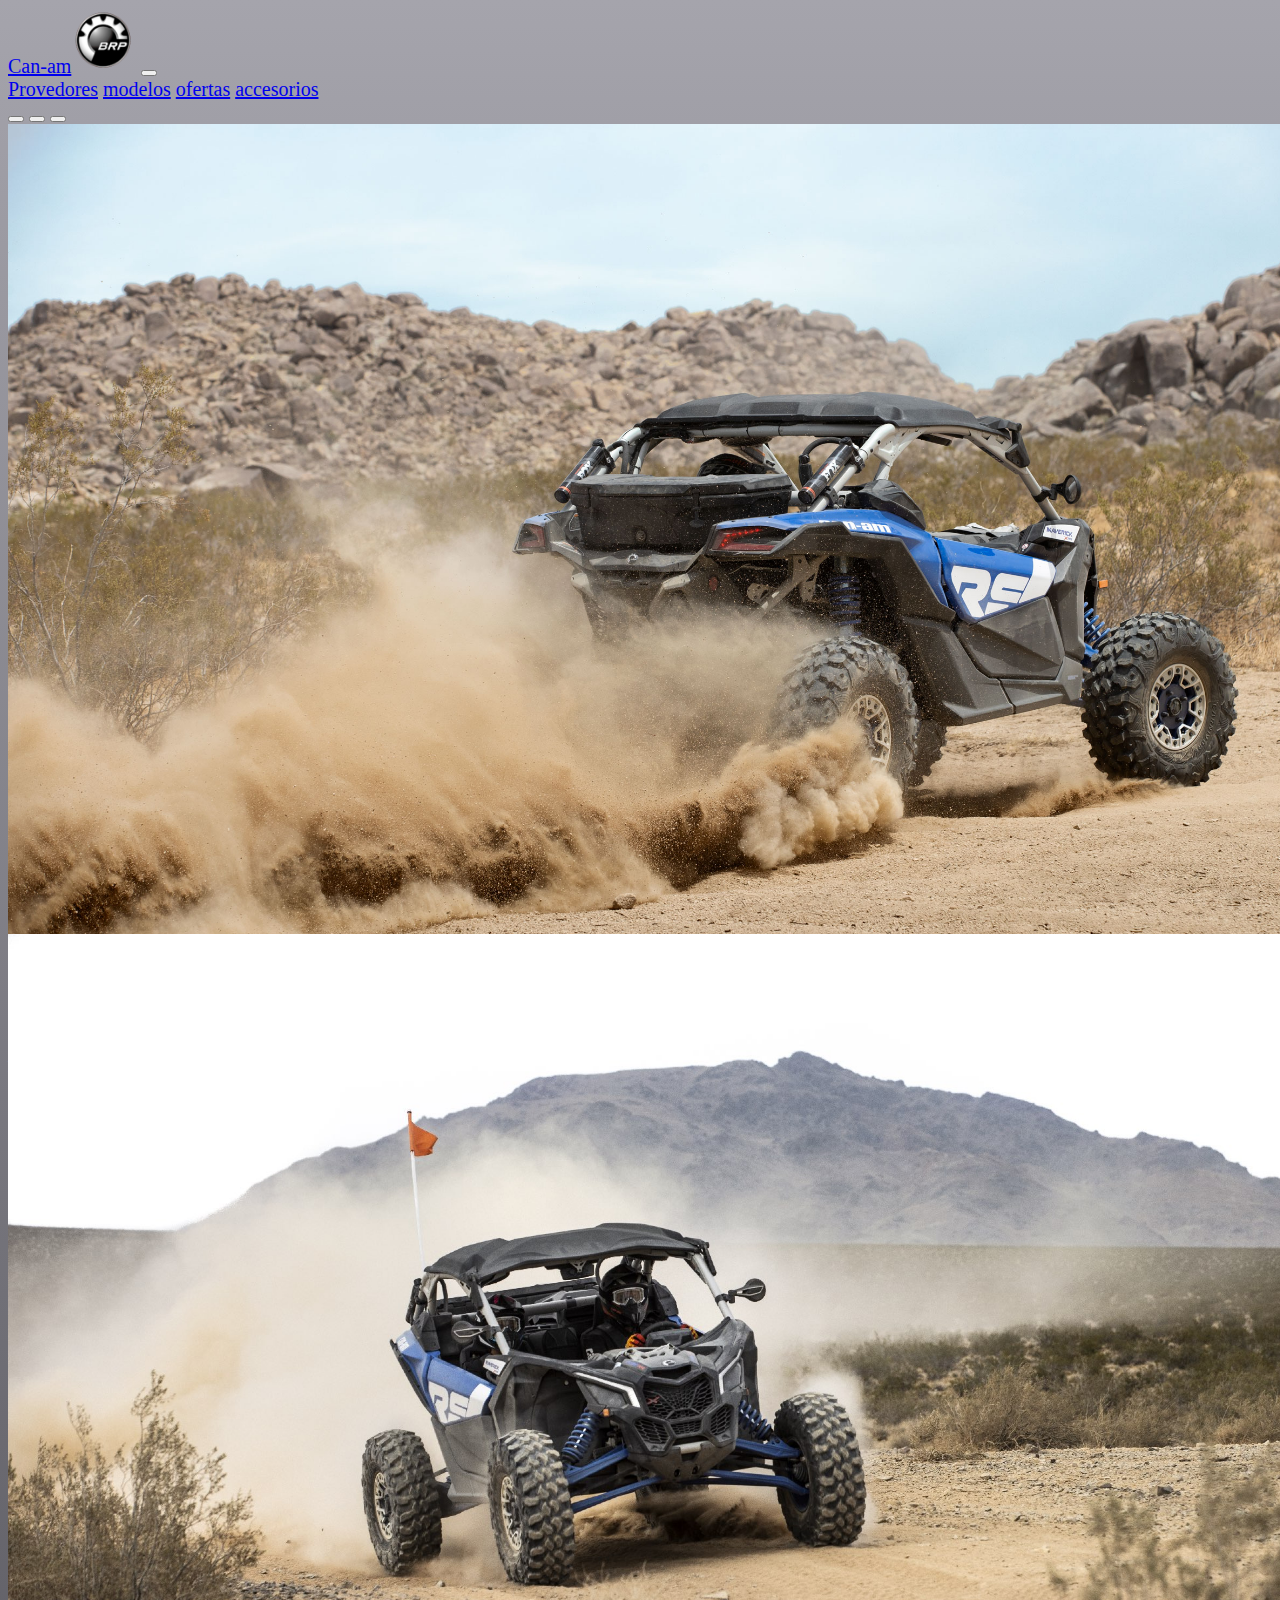
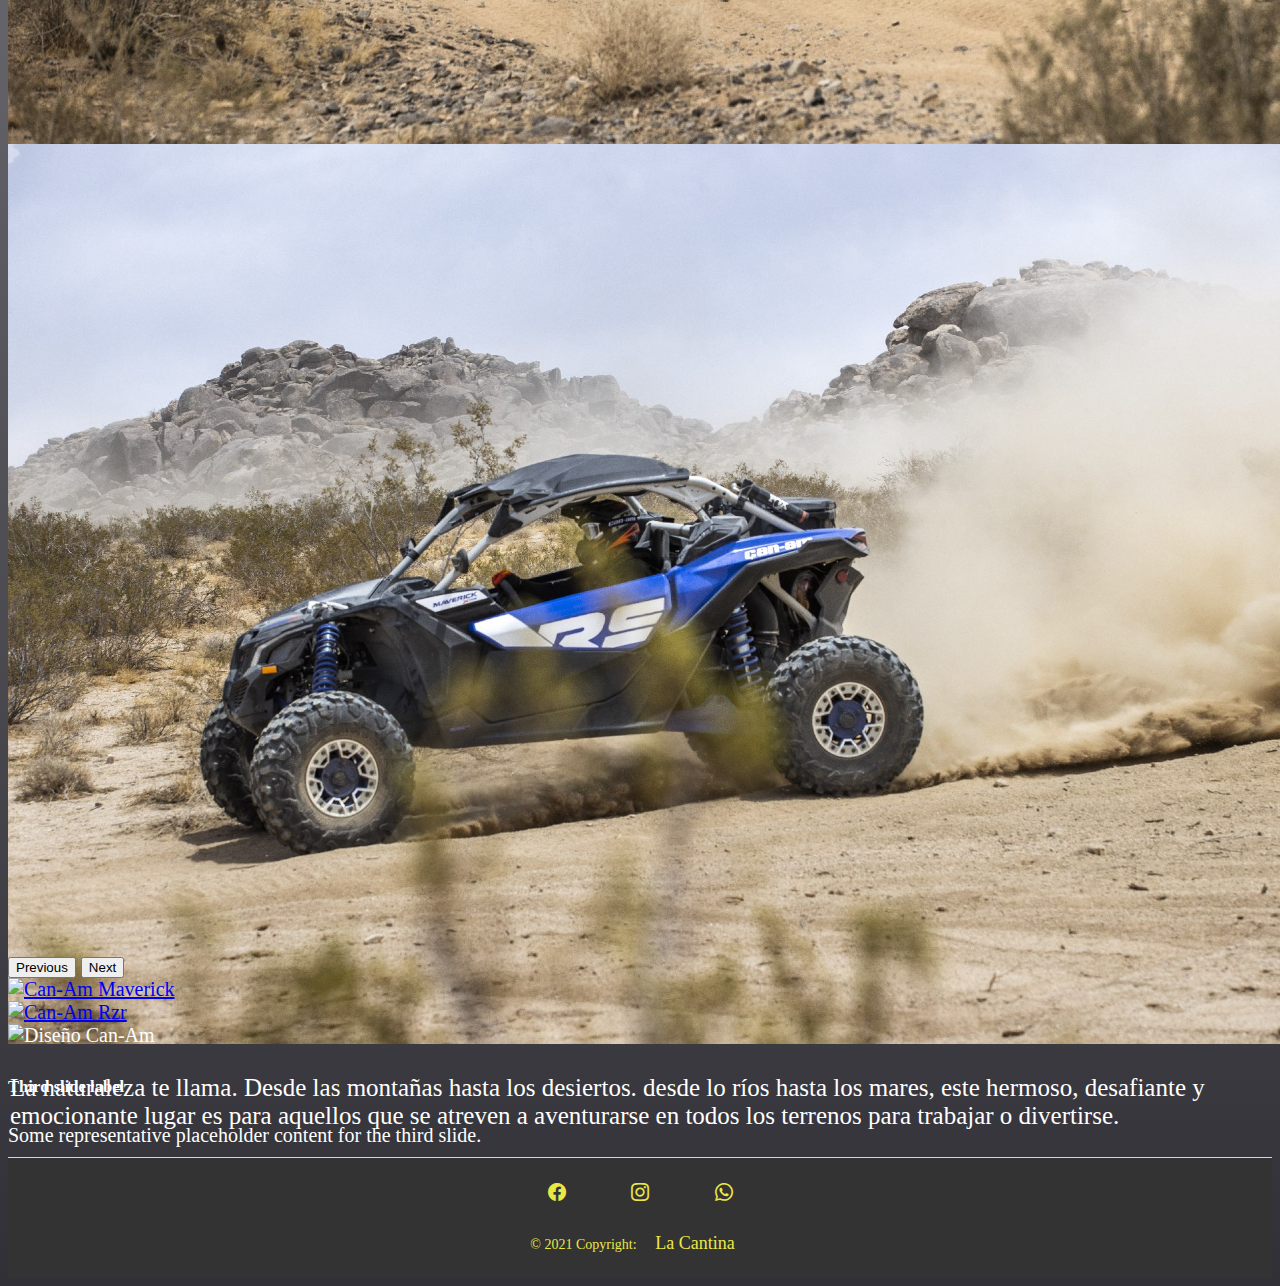
==== index.html @ 1b059263 "Interfaz" ====
<!DOCTYPE html>
<html lang="es">

<head>
  <meta charset="UTF-8" />
  <meta http-equiv="X-UA-Compatible" content="IE=edge" />
  <meta name="viewport" content="width=device-width, initial-scale=1.0" />
  <!-- css Bootstrap -->
  <link href="https://cdn.jsdelivr.net/npm/bootstrap@5.1.3/dist/css/bootstrap.min.css" rel="stylesheet"
    integrity="sha384-1BmE4kWBq78iYhFldvKuhfTAU6auU8tT94WrHftjDbrCEXSU1oBoqyl2QvZ6jIW3" crossorigin="anonymous" />
  <!-- Íconos -->
  <link rel="stylesheet" href="https://cdn.jsdelivr.net/npm/bootstrap-icons@1.6.1/font/bootstrap-icons.css" />
  <!-- estilos css -->
  <link rel="stylesheet" href="css/styles.css"/>
  <link rel="stylesheet" href="css/index.css">
  <title>Document</title>

</head>

<body>
  <header class="header">
    <nav class="navbar navbar-expand-md navbar-dark bg-dark">
      <div class="container-fluid">
        <a class="navbar-brand" href="index.html">Can-am<img src="imgs/logo.png"
            class="img-fluid Logo align-content-center" alt="Logo Can-am"></a>
        <button class="navbar-toggler" type="button" data-bs-toggle="collapse" data-bs-target="#navbarNavAltMarkup"
          aria-controls="navbarNavAltMarkup" aria-expanded="false" aria-label="Toggle navigation">
          <span class="navbar-toggler-icon"></span>
        </button>
        <div class="collapse navbar-collapse justify-content-end" id="navbarNavAltMarkup">
          <div class="navbar-nav">
            <a class="nav-link" aria-current="page" href="proveedores.html">Provedores</a>
            <a class="nav-link" href="modelos.html">modelos</a>
            <a class="nav-link" href="ofertas.html">ofertas</a>
            <a class="nav-link" href="vestir.html">accesorios</a>
          </div>
        </div>
      </div>
    </nav>
  </header>
  <!--Carrusel-->
  <main>
    <div id="carouselExampleCaptions" class="carousel slide carrusel" data-bs-ride="carousel">
      <div class="carousel-indicators">
        <button type="button" data-bs-target="#carouselExampleCaptions" data-bs-slide-to="0" class="active"
          aria-current="true" aria-label="Slide 1"></button>
        <button type="button" data-bs-target="#carouselExampleCaptions" data-bs-slide-to="1"
          aria-label="Slide 2"></button>
        <button type="button" data-bs-target="#carouselExampleCaptions" data-bs-slide-to="2"
          aria-label="Slide 3"></button>
      </div>
      <div class="carousel-inner">
        <div class="carousel-item active">
          <img src="imgs/mavx3.jpg" class="d-block w-100" alt="...">
          <div class="carousel-caption d-none d-md-block">
            <h5>First slide label</h5>
            <p>Some representative placeholder content for the first slide.</p>
          </div>
        </div>
        <div class="carousel-item">
          <img src="imgs/Maverick2.jpg" class="d-block w-100" alt="...">
          <div class="carousel-caption d-none d-md-block">
            <h5>Second slide label</h5>
            <p>Some representative placeholder content for the second slide.</p>
          </div>
        </div>
        <div class="carousel-item">
          <img src="imgs/Maverick3.jpg" class="d-block w-100" alt="...">
          <div class="carousel-caption d-none d-md-block">
            <h5>Third slide label</h5>
            <p>Some representative placeholder content for the third slide.</p>
          </div>
        </div>
      </div>
      <button class="carousel-control-prev" type="button" data-bs-target="#carouselExampleCaptions"
        data-bs-slide="prev">
        <span class="carousel-control-prev-icon" aria-hidden="true"></span>
        <span class="visually-hidden">Previous</span>
      </button>
      <button class="carousel-control-next" type="button" data-bs-target="#carouselExampleCaptions"
        data-bs-slide="next">
        <span class="carousel-control-next-icon" aria-hidden="true"></span>
        <span class="visually-hidden">Next</span>
      </button>
    </div>

    <section>
      <article class="container">
        <div class="row gy-4 mt-2">
          <div class="col-12 col-lg-6">
            <div class="card">
              <a href="modelos.html"><img src="IMGS/MaverickP.jpg" alt="Can-Am Maverick" class="img-fluid" /></a>
            </div>
          </div>
          <div class="col-12 col-lg-6">
            <div class="card">
              <a href="modelos.html"><img id="img" src="IMGS/m.jpg" alt="Can-Am Rzr" class="img-fluid" /></a>
            </div>
          </div>
        </div>
      </article>
      <article class="container">
        <div class="row gy-4 mt-2 mb-4">
          <div class="col-12 col-lg-6">
            <div class="card">
              <img class="img-fluid" src="IMGS/maverickx3_.jpg" alt="Diseño Can-Am" />
            </div>
          </div>
          <div class="col-12 col-lg-6 d-flex align-items-center">
            <div class="card">
              <p class="llamado">
                La naturaleza te llama. Desde las montañas hasta los desiertos.
                desde lo ríos hasta los mares, este hermoso, desafiante y
                emocionante lugar es para aquellos que se atreven a aventurarse
                en todos los terrenos para trabajar o divertirse.
              </p>
            </div>
          </div>
        </div>
      </article>
    </section>

  </main>
  <!--Footer-->
  <footer>
    <!--facebook-->
    <a class="facebook" href="https://es-la.facebook.com/" role="button"><i class="bi bi-facebook"></i></a>
    <!-- Instagram -->
    <a class="instagram" href="https://www.instagram.com/" role="button"><i class="bi bi-instagram"></i></a>
    <!-- Whatsapp -->
    <a class="whatsapp" href="https://www.whatsapp.com/" role="button"><i class="bi bi-whatsapp"></i></a>
    <!-- Copyright -->
    <div>
      © 2021 Copyright:
      <a id="copy" href="#">La Cantina</a>
    </div>
  </footer>
  <!--Logica bootstrap js-->
  <script src="https://cdn.jsdelivr.net/npm/bootstrap@5.1.3/dist/js/bootstrap.bundle.min.js"
    integrity="sha384-ka7Sk0Gln4gmtz2MlQnikT1wXgYsOg+OMhuP+IlRH9sENBO0LRn5q+8nbTov4+1p"
    crossorigin="anonymous"></script>
</body>

</html>
---- css/styles.css ----
/* Generales */

body{
  background: linear-gradient(to bottom, #a5a4ac, #313036);
  
  /* en duda */
  font-family: Agency FB;
  font-size: 20px;
  color: white;
}

/* Header y nav */

.Logo{
  max-height: 65px;
  width: auto;
}

.nav-link:hover {
  transform: translateY(-3px) scale(1.05);
  box-shadow: 0 5px 1px 0px rgb(235, 230, 70);
}

/* footer */

footer{
  background: #333;
  color: rgb(235, 232, 70);
  padding: 10px 0;
  text-align: center;
  font-size: 14px;
  bottom: 0;
  width: 100%;
  border-top: rgb(235, 230, 70) solid 1.5px;
}

footer a {
  color: rgb(235, 232, 70);
  text-decoration: none;
  display: inline-block;
  margin: 0 5px;
  width: 50px;
  height: 50px;
  padding: 0 10px;
  background: #333;
  line-height: 50px;
  font-size: 18px;
  transition: 0.1s;
}

footer a:hover {
  color: #fff;
  transform: translateY(-3px) scale(1.05);
  box-shadow: 0 5px 5px 0px rgba(0, 0, 0, 0.4);
}

footer .facebook:hover {
  background: #3b5999;
  filter: none;
}

footer .instagram:hover {
  background: #c13584;
}
footer .whatsapp:hover {
  background: #25d366;
}

#copy {
  font-family: Agency FB !important;
  background: #333;
  width: auto;
  margin-bottom: auto;
  color: rgb(235, 232, 70);
  text-align: center;
  justify-content: center;
}
---- css/index.css ----
/* Slider */

.carousel-item{
  max-height: 90vh;
}
  
.carousel-item img{
  max-height: 100vh;
}

.card{
  transition: all 0.50s;
  border: 0px;
  background-color: transparent;
}

.card:hover{
  transform: translateY(-15px) ;
  box-shadow: 0px 0px 10px #000 ;
  transition:all .5s ease-in-out ;
}

.llamado{
  display: flex;
  padding: 2px;
  font-size: 25px;
  align-items: center;
}
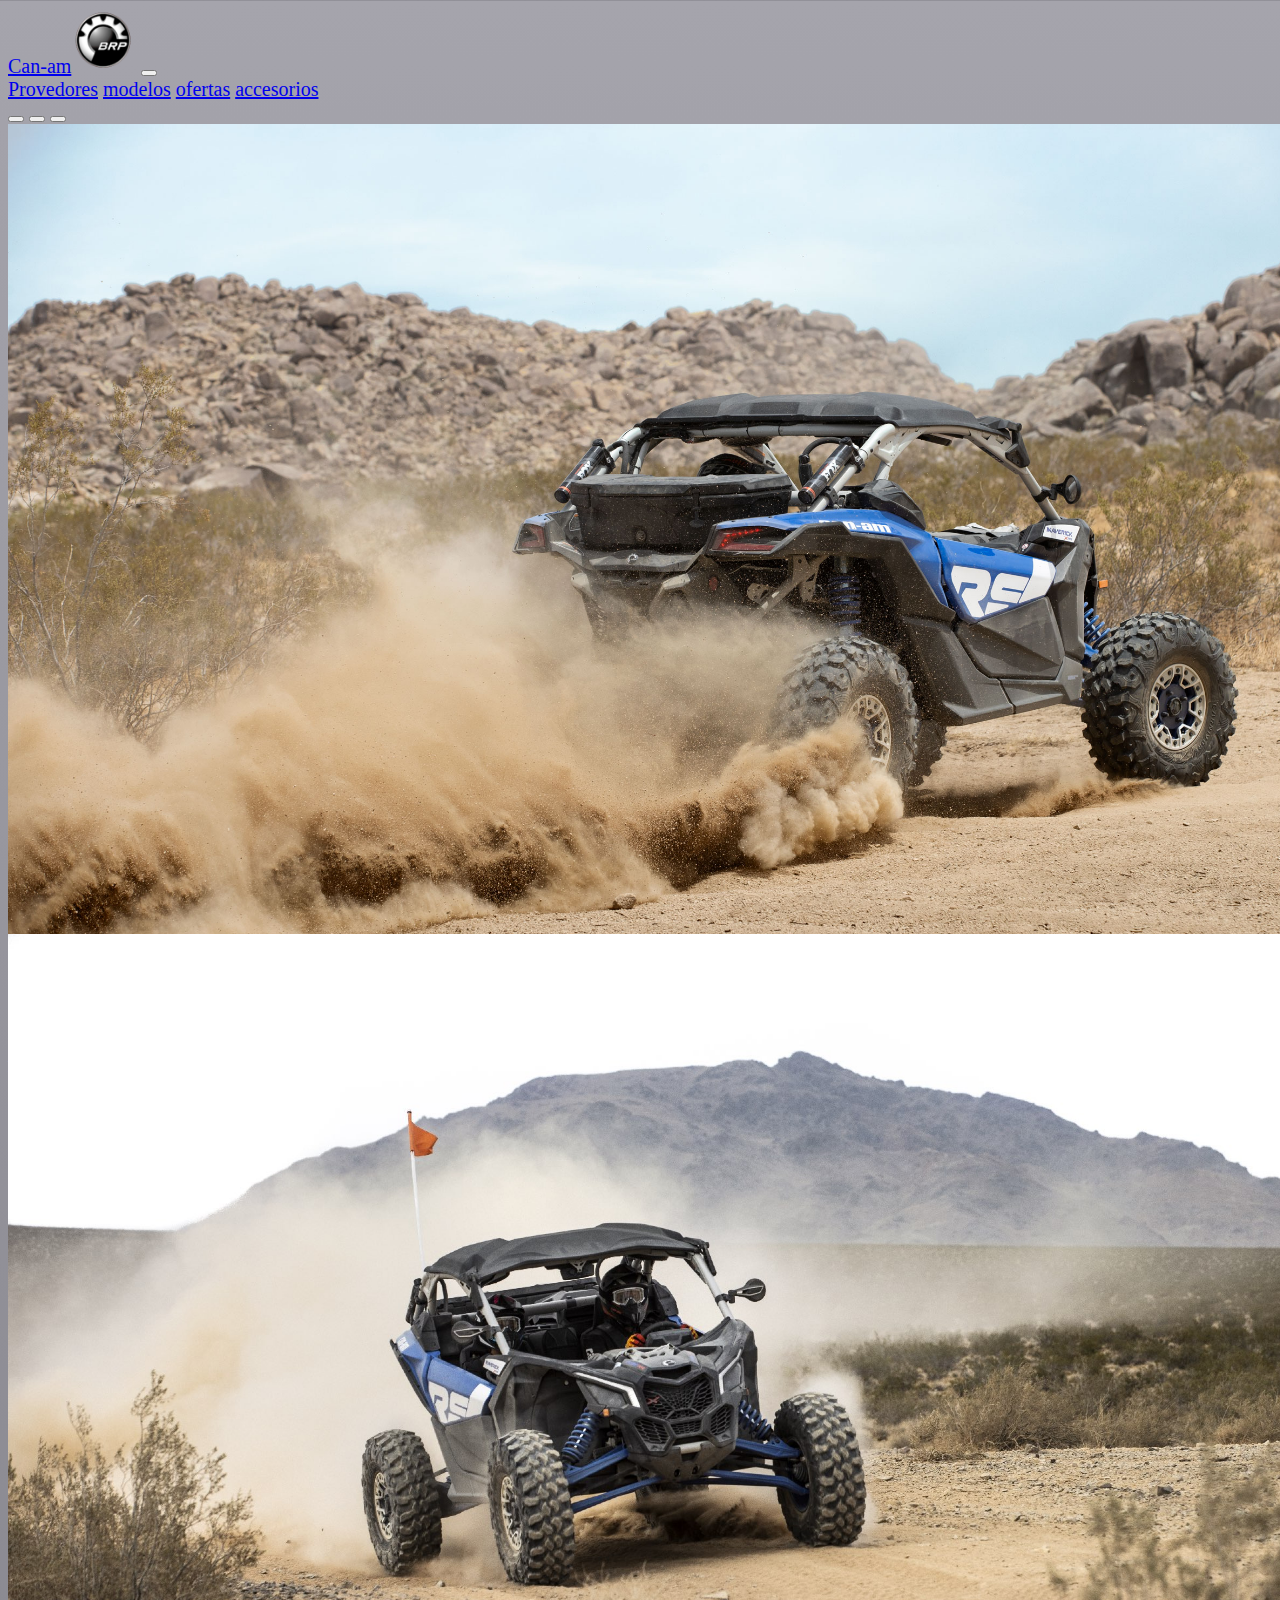
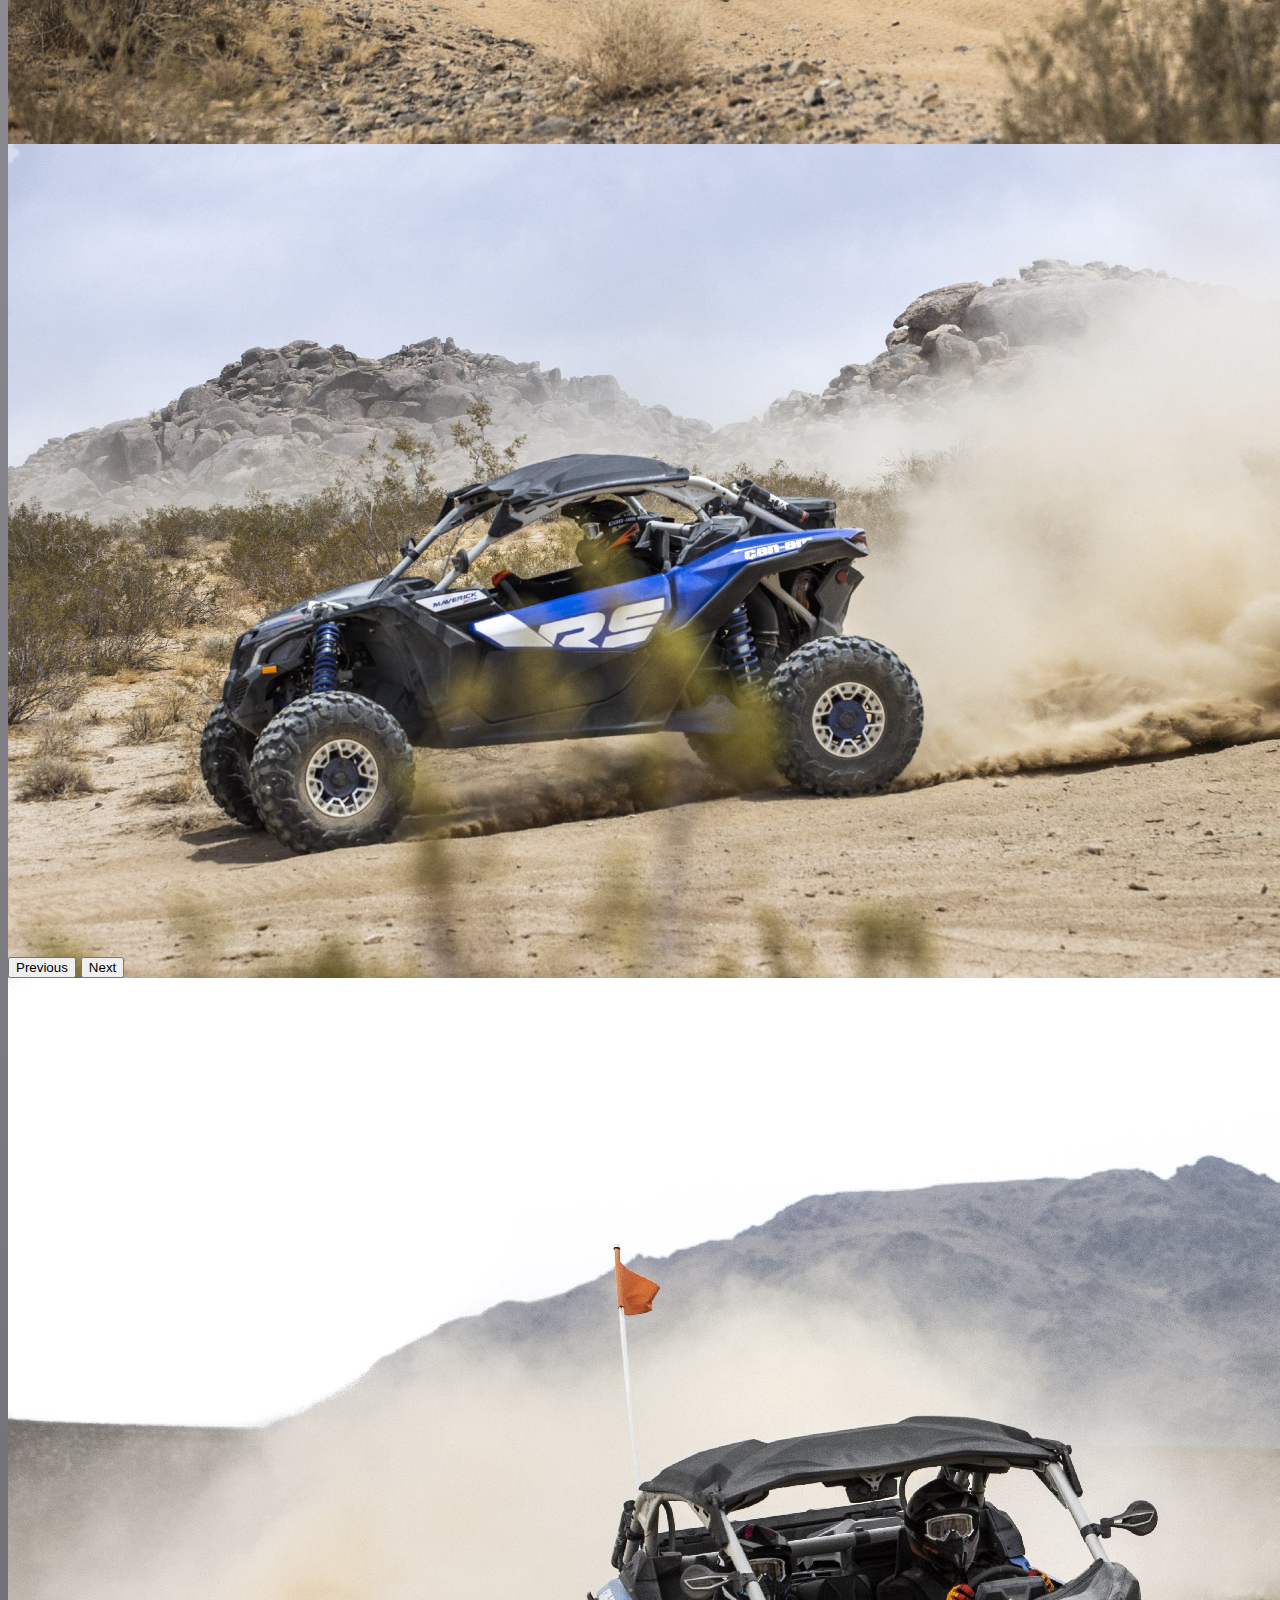
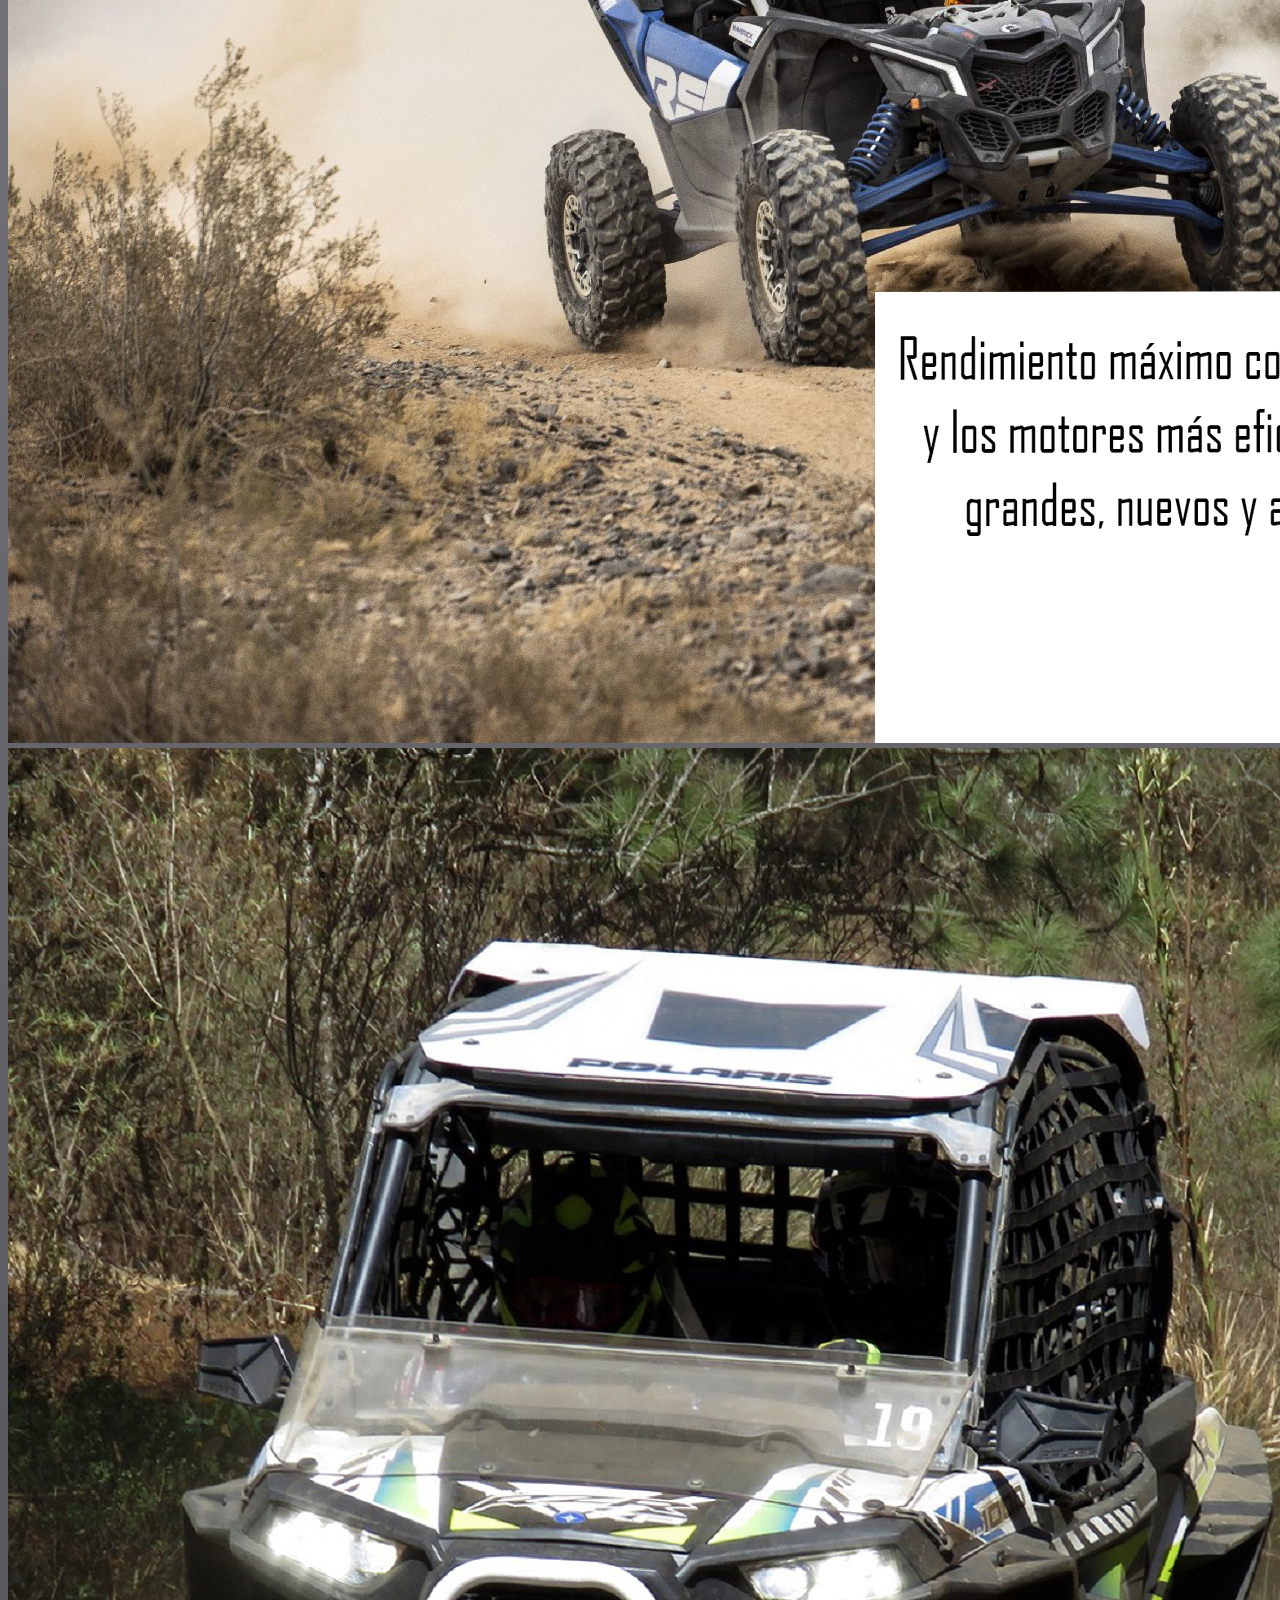
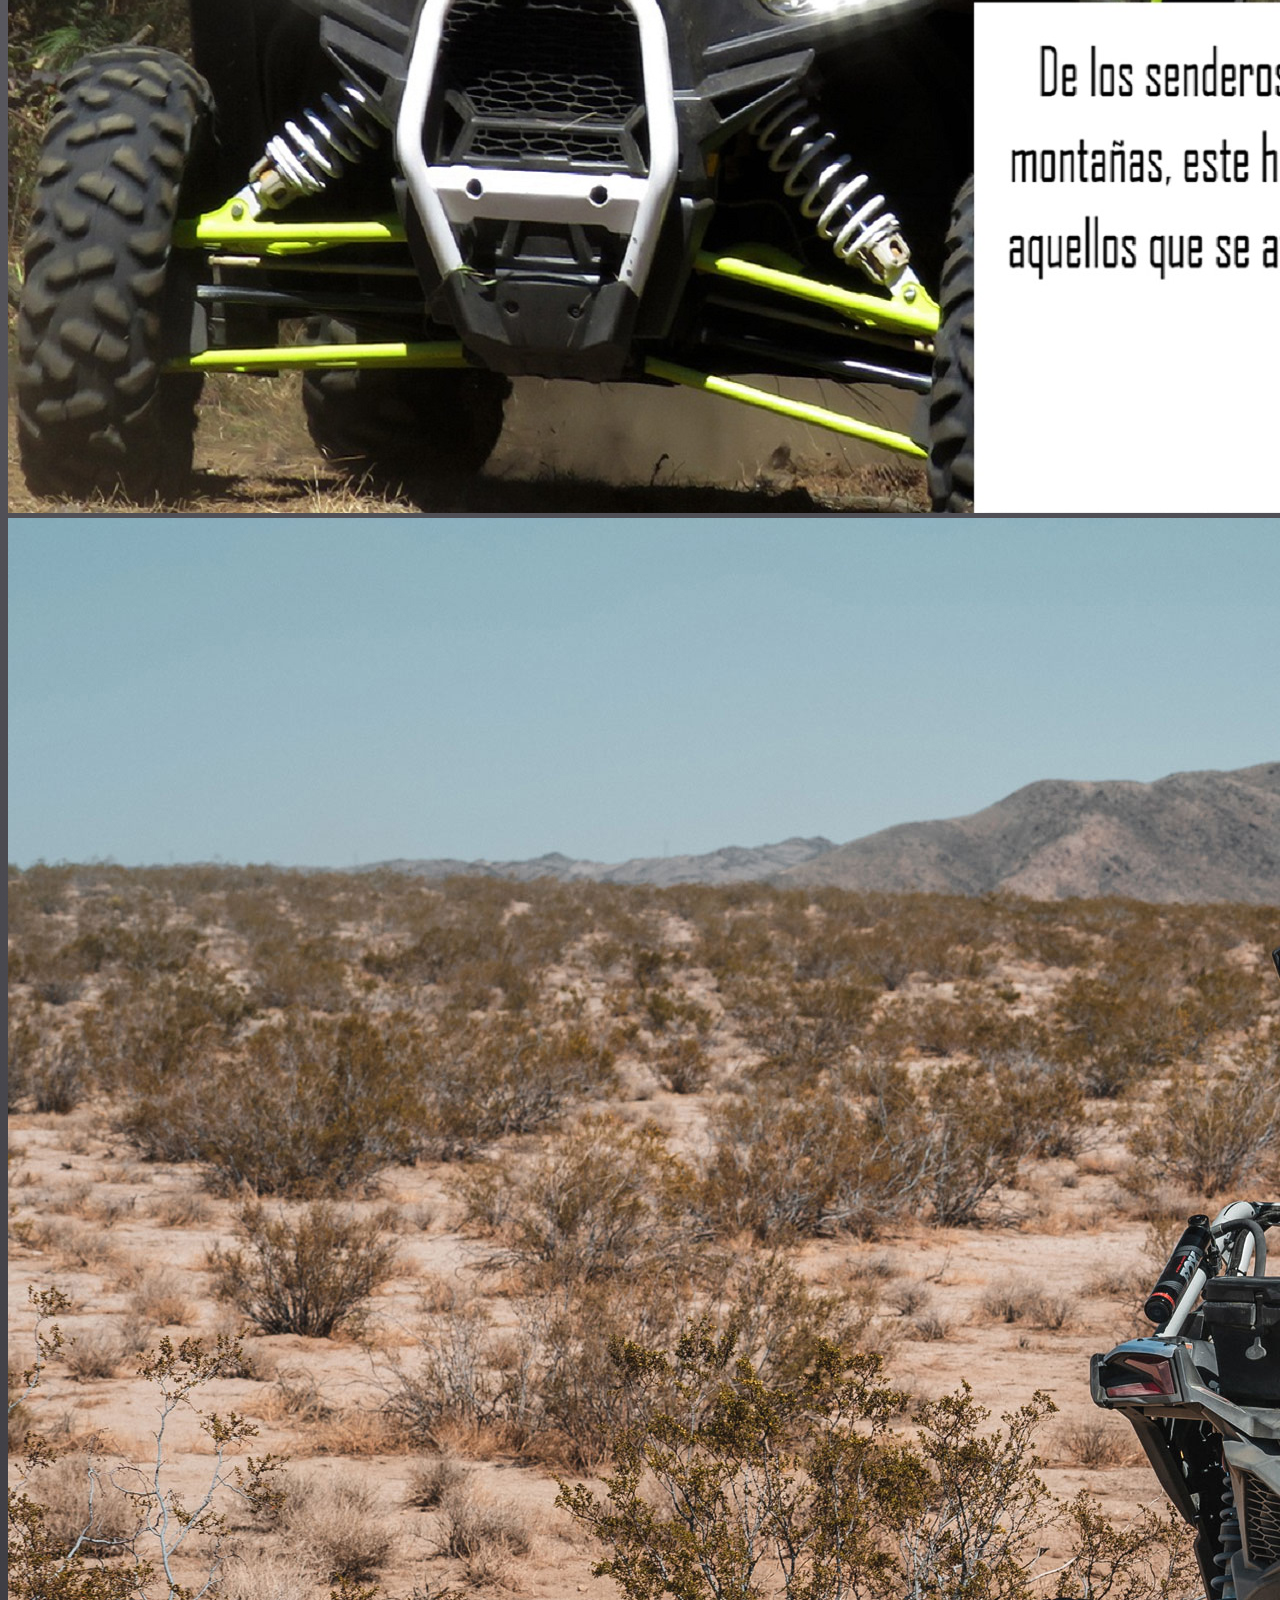
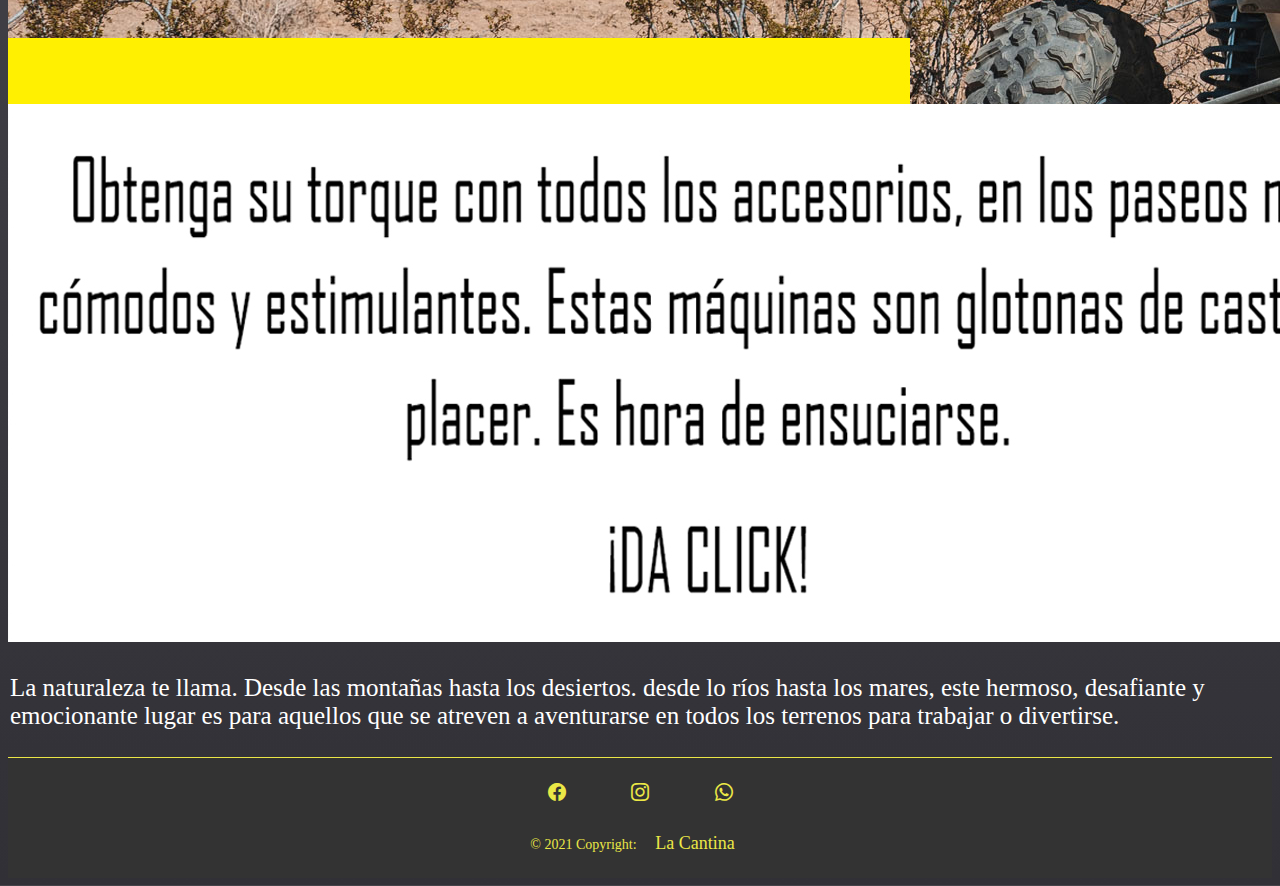
==== commit bdb032b0: "INTERFAZ" ====
--- a/index.html
+++ b/index.html
@@ -89,12 +89,12 @@
         <div class="row gy-4 mt-2">
           <div class="col-12 col-lg-6">
             <div class="card">
-              <a href="modelos.html"><img src="IMGS/MaverickP.jpg" alt="Can-Am Maverick" class="img-fluid" /></a>
+              <a href="modelos.html"><img src="imgs/MaverickP.jpg" alt="Can-Am Maverick" class="img-fluid" /></a>
             </div>
           </div>
           <div class="col-12 col-lg-6">
             <div class="card">
-              <a href="modelos.html"><img id="img" src="IMGS/m.jpg" alt="Can-Am Rzr" class="img-fluid" /></a>
+              <a href="modelos.html"><img id="img" src="imgs/m.jpg" alt="Can-Am Rzr" class="img-fluid" /></a>
             </div>
           </div>
         </div>
@@ -103,7 +103,7 @@
         <div class="row gy-4 mt-2 mb-4">
           <div class="col-12 col-lg-6">
             <div class="card">
-              <img class="img-fluid" src="IMGS/maverickx3_.jpg" alt="Diseño Can-Am" />
+              <img class="img-fluid" src="imgs/maverickx3_.jpg" alt="Diseño Can-Am" />
             </div>
           </div>
           <div class="col-12 col-lg-6 d-flex align-items-center">
@@ -119,7 +119,6 @@
         </div>
       </article>
     </section>
-
   </main>
   <!--Footer-->
   <footer>
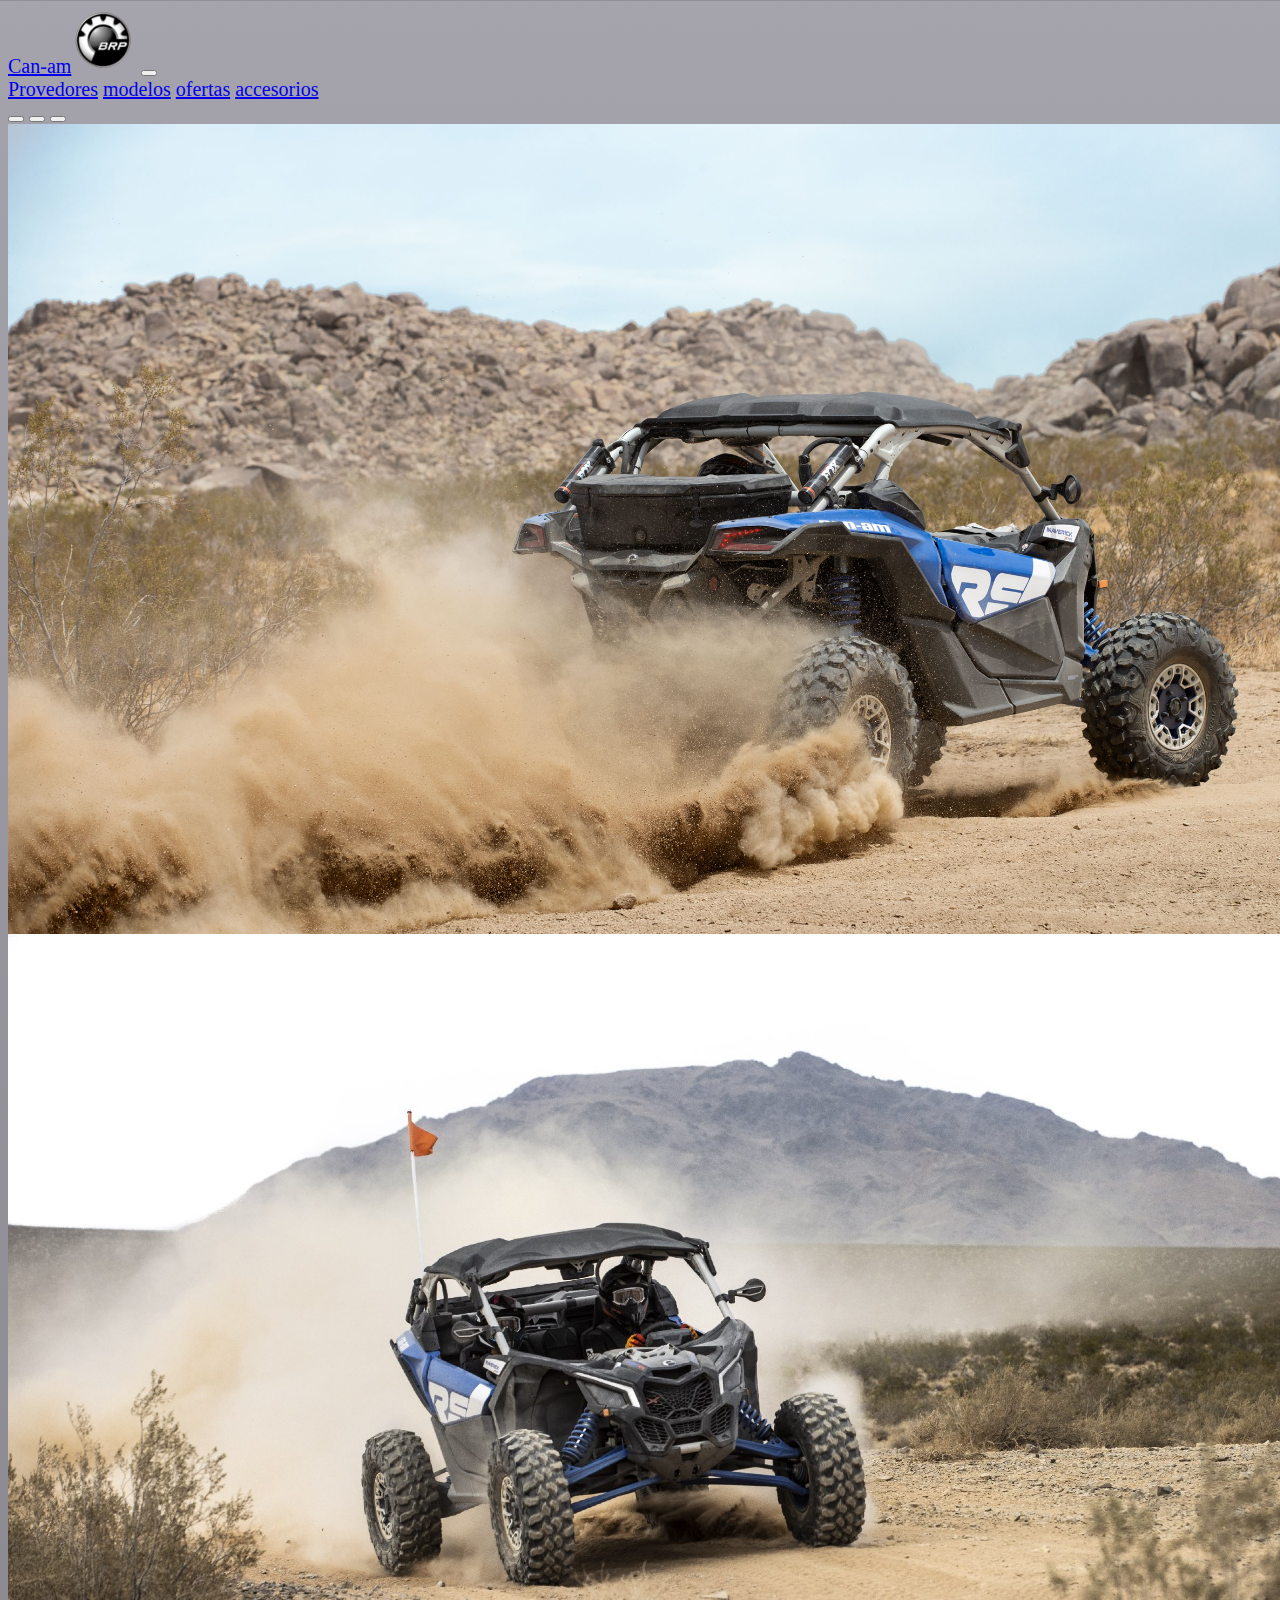
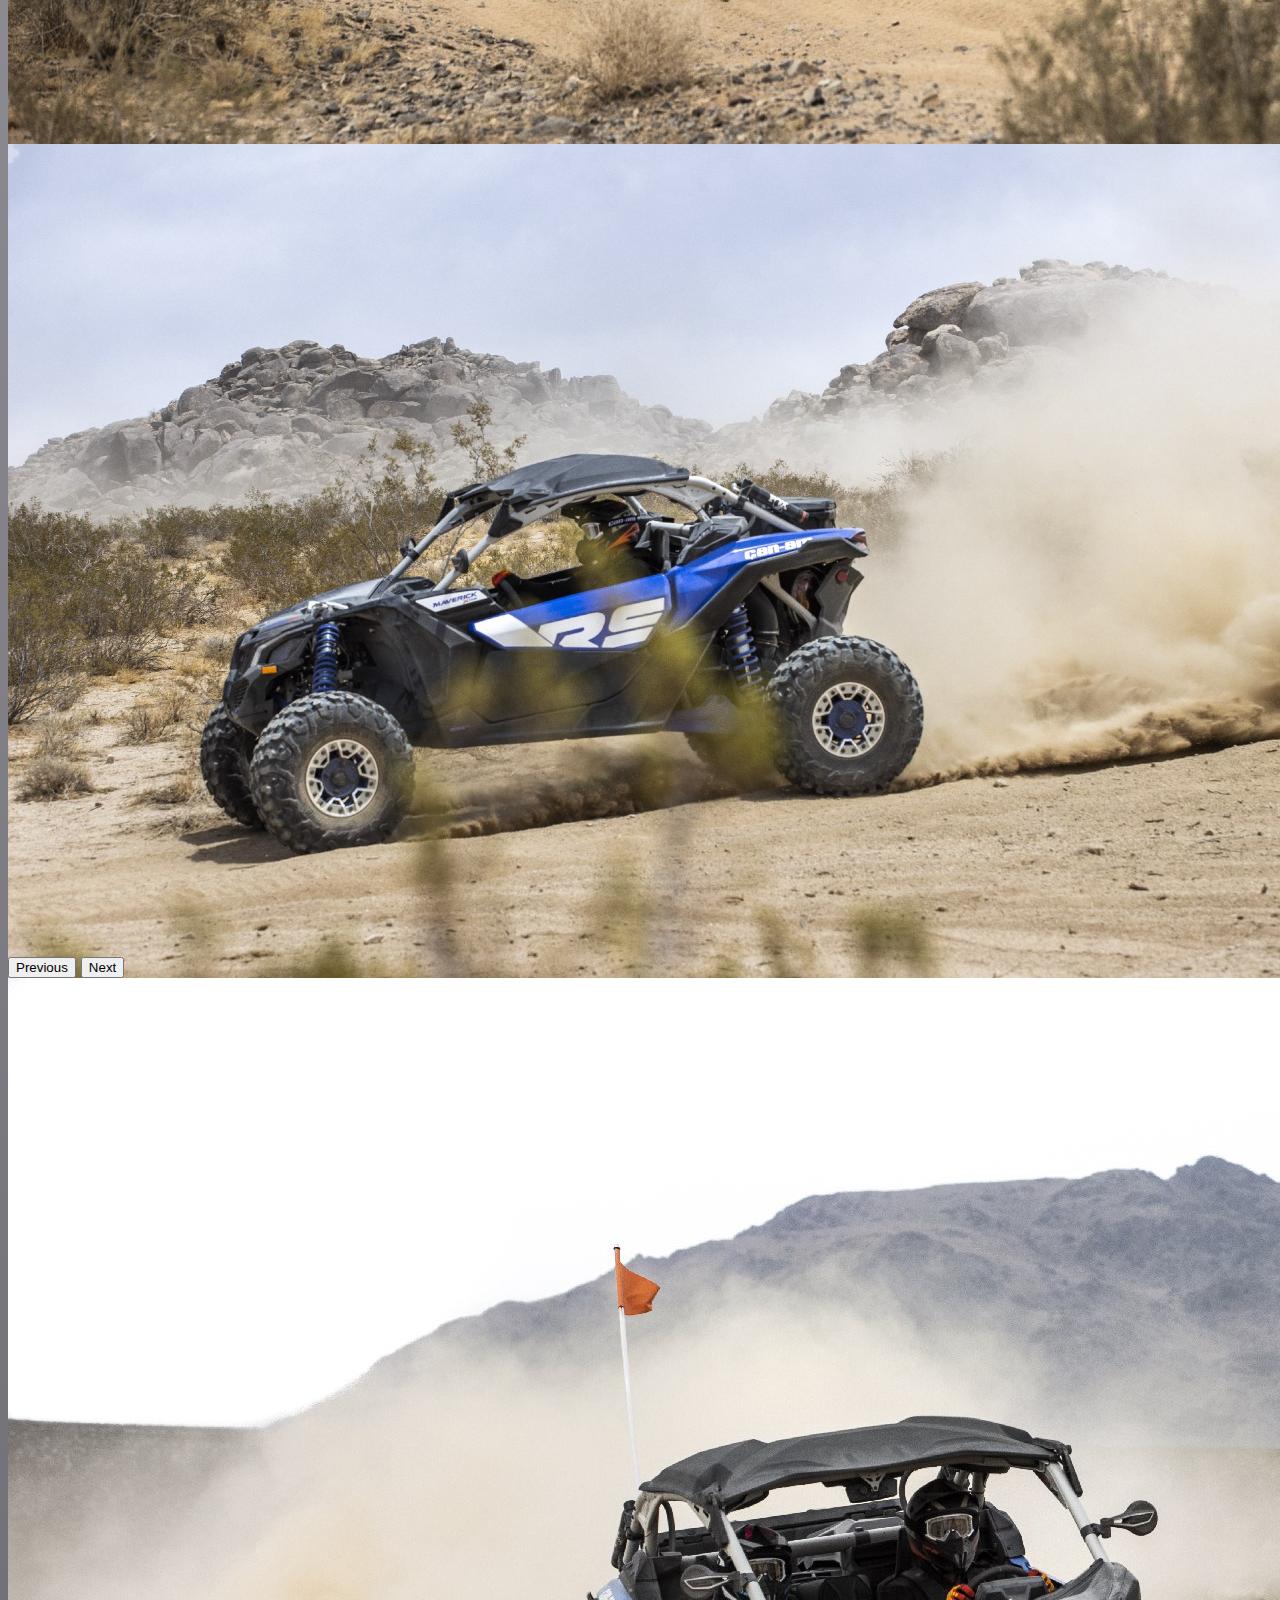
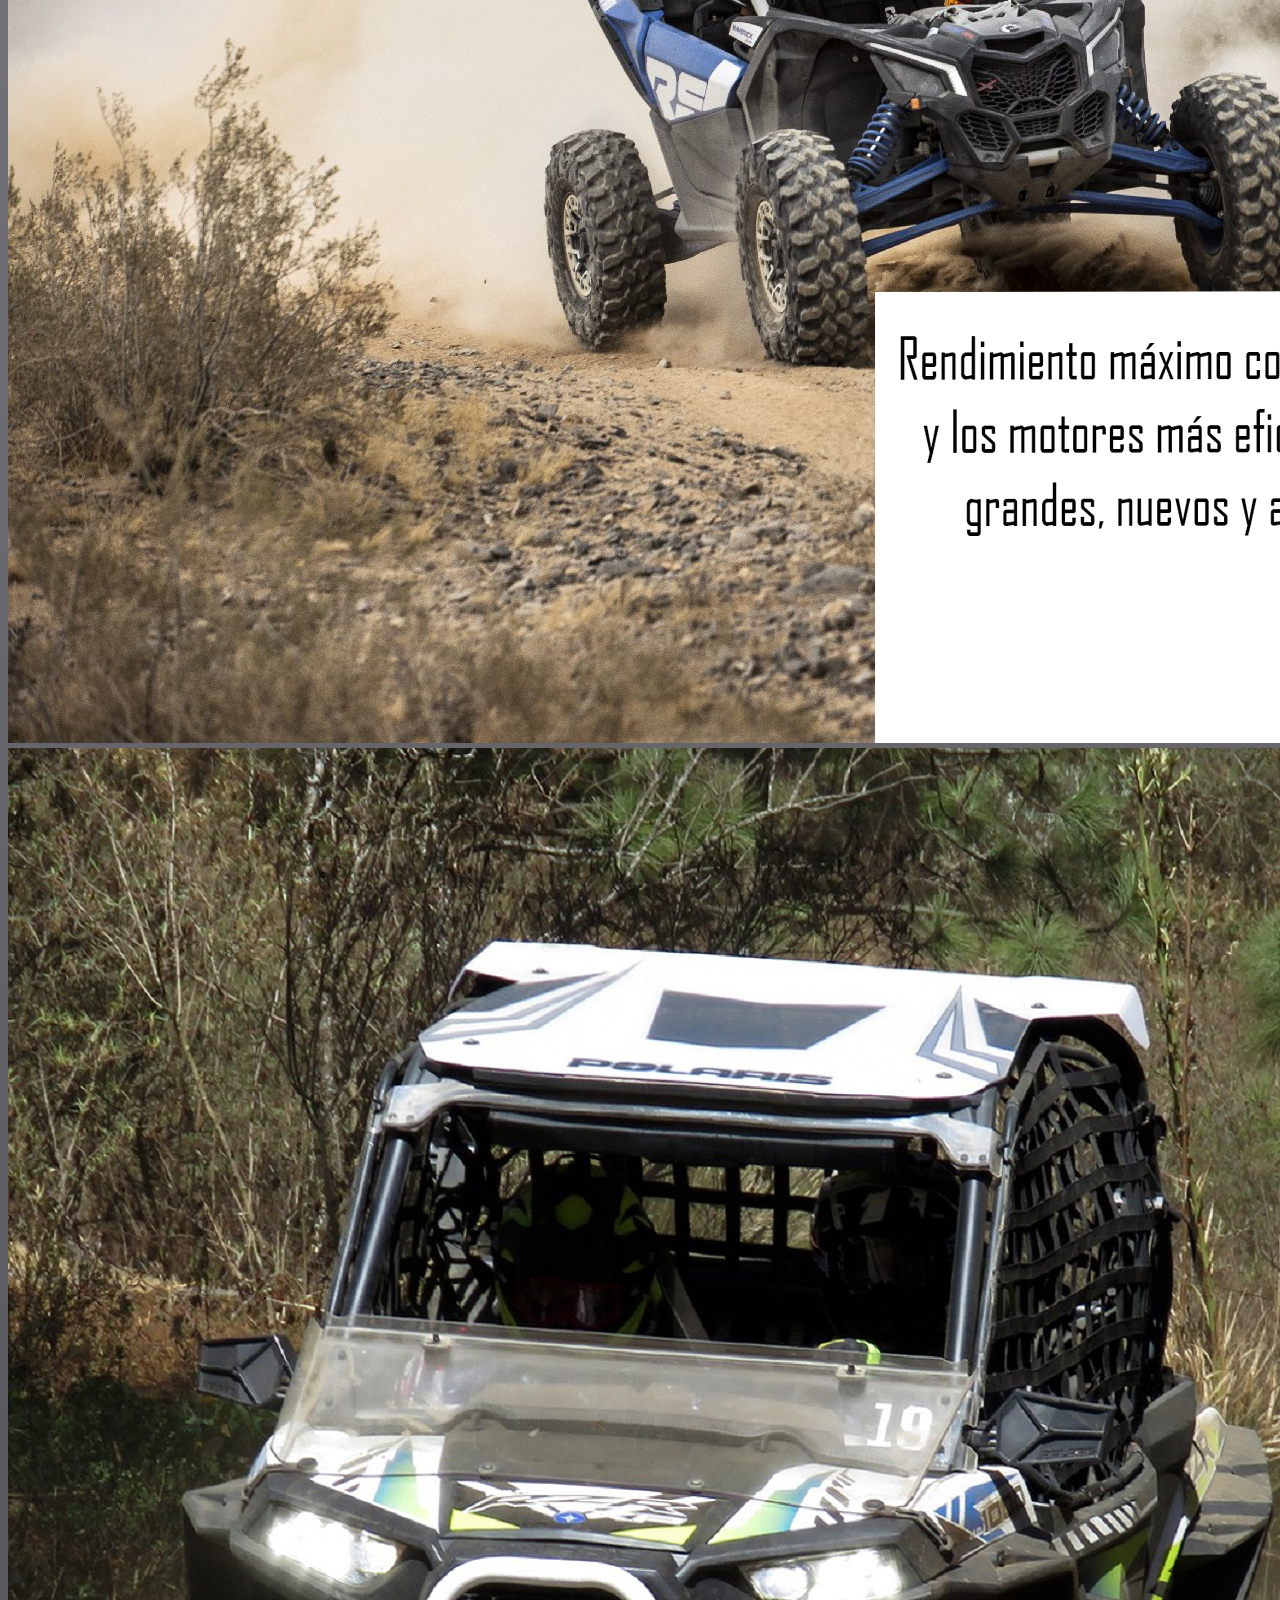
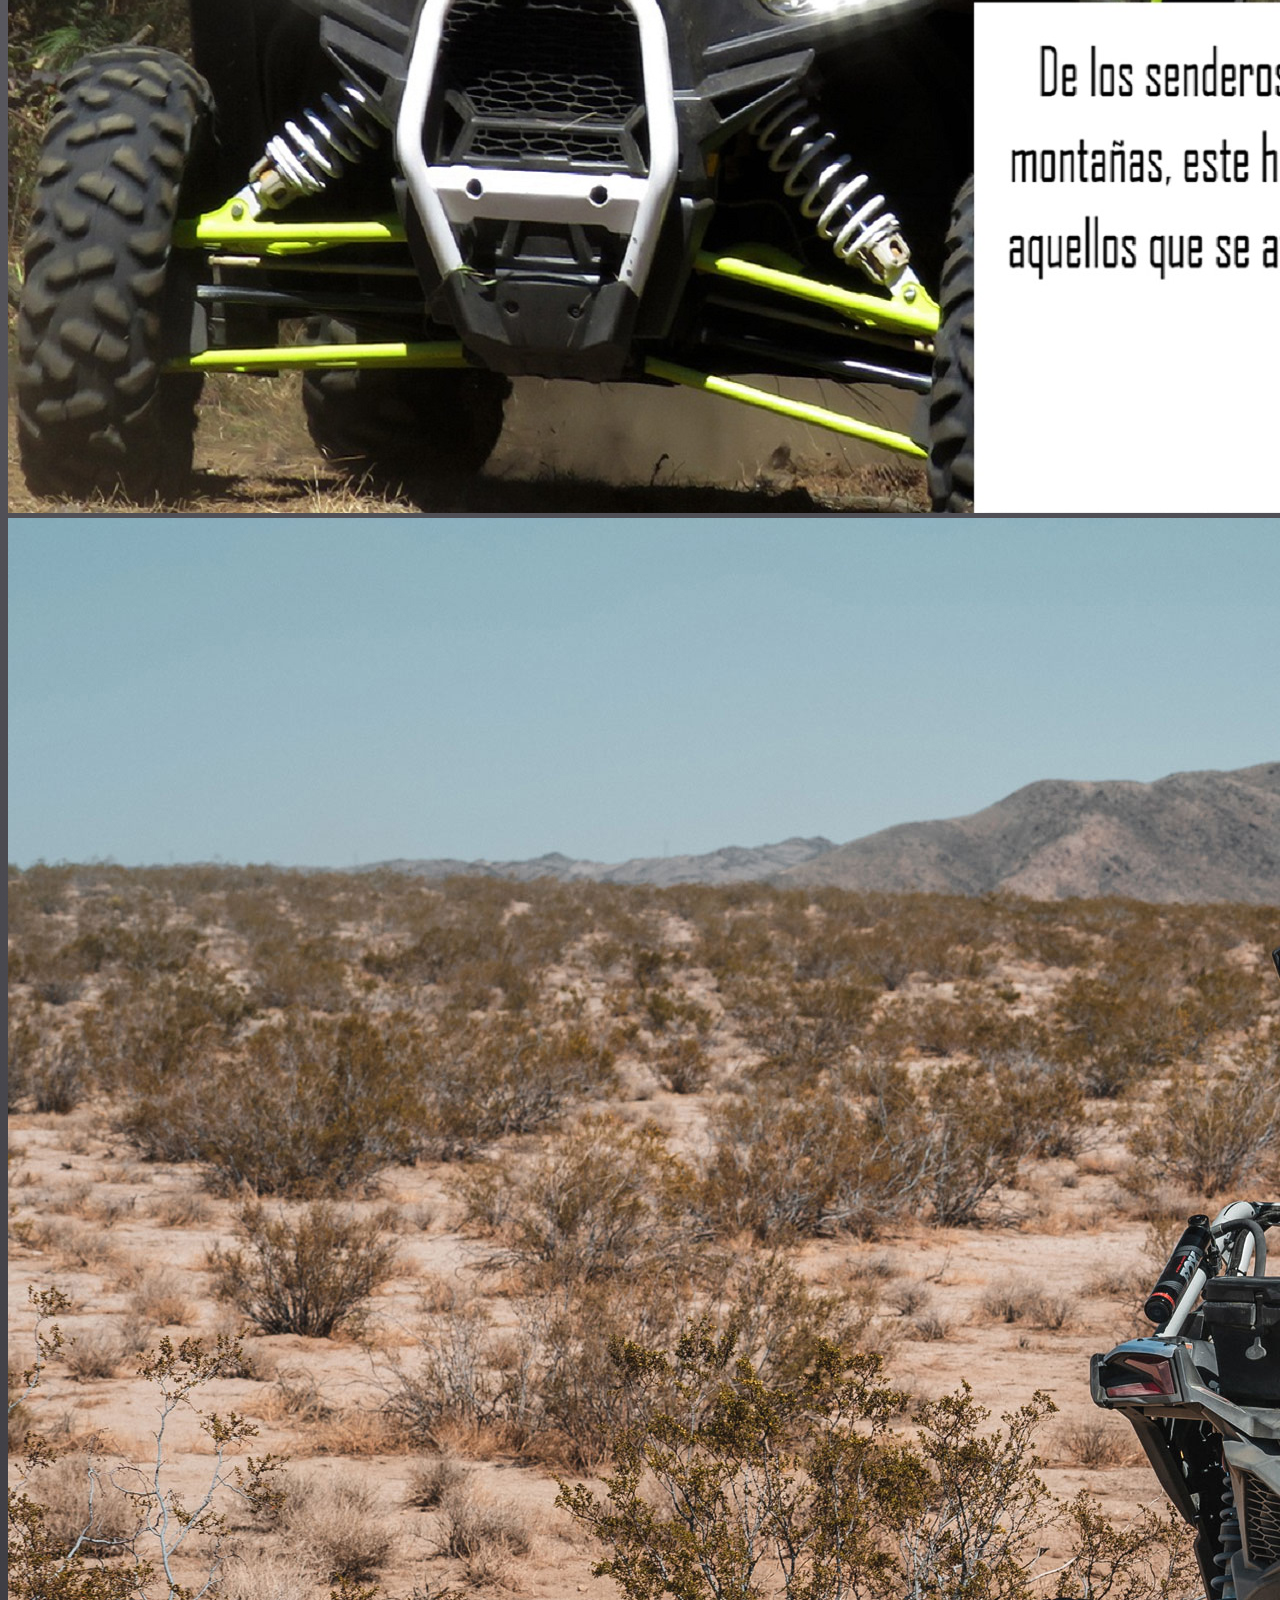
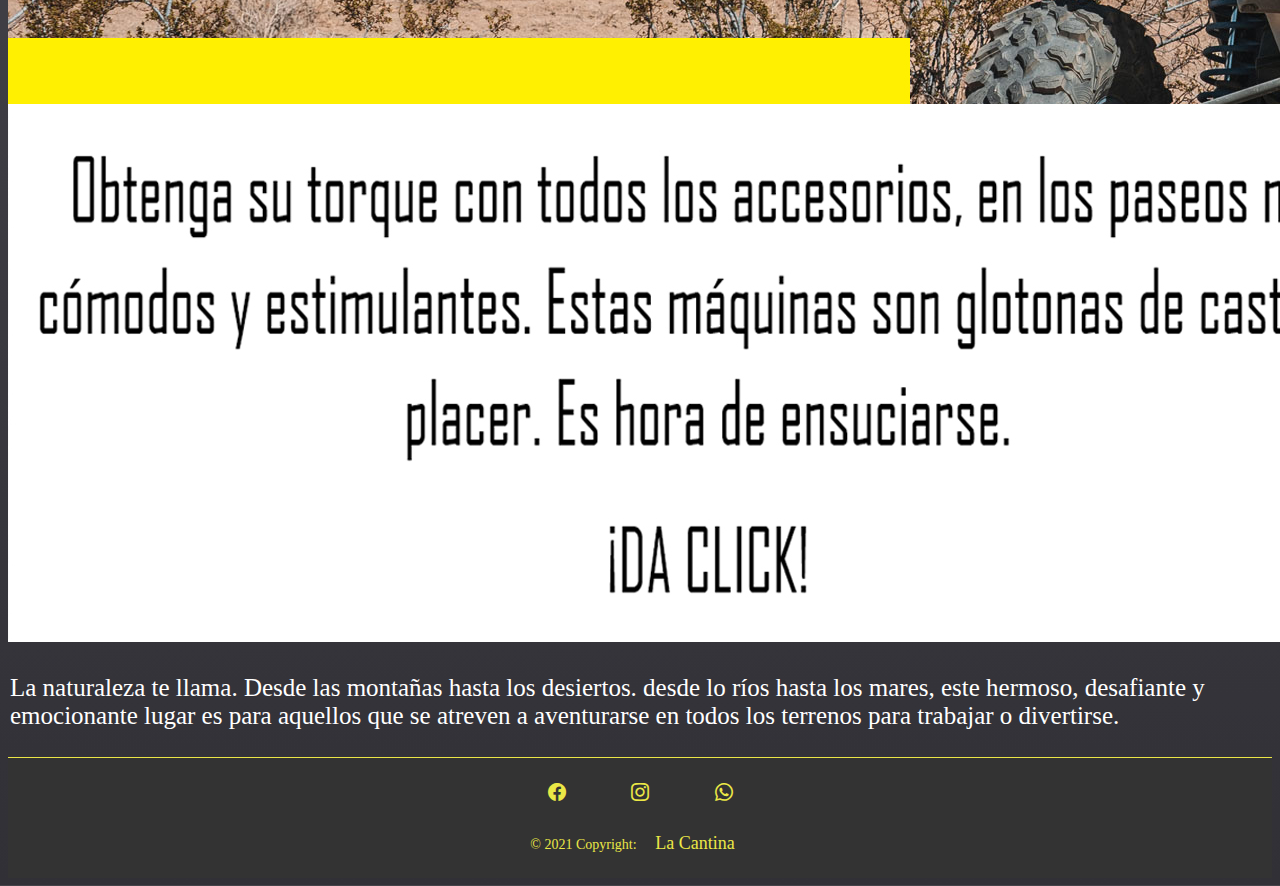
==== commit 8b74866e: "Interfaz Can-am finalizado" ====
--- a/index.html
+++ b/index.html
@@ -53,22 +53,22 @@
         <div class="carousel-item active">
           <img src="imgs/mavx3.jpg" class="d-block w-100" alt="...">
           <div class="carousel-caption d-none d-md-block">
-            <h5>First slide label</h5>
-            <p>Some representative placeholder content for the first slide.</p>
+            <h5>Descubre la nueva linea Can-am</h5>
+            <p>Hecha a tu medida y tan versatil como tu</p>
           </div>
         </div>
         <div class="carousel-item">
           <img src="imgs/Maverick2.jpg" class="d-block w-100" alt="...">
           <div class="carousel-caption d-none d-md-block">
-            <h5>Second slide label</h5>
-            <p>Some representative placeholder content for the second slide.</p>
+            <h5>Descubre la nueva linea Can-am</h5>
+            <p>Hecha a tu medida y tan versatil como tu</p>
           </div>
         </div>
         <div class="carousel-item">
           <img src="imgs/Maverick3.jpg" class="d-block w-100" alt="...">
           <div class="carousel-caption d-none d-md-block">
-            <h5>Third slide label</h5>
-            <p>Some representative placeholder content for the third slide.</p>
+            <h5>Descubre la nueva linea Can-am</h5>
+            <p>Hecha a tu medida y tan versatil como tu</p>
           </div>
         </div>
       </div>
